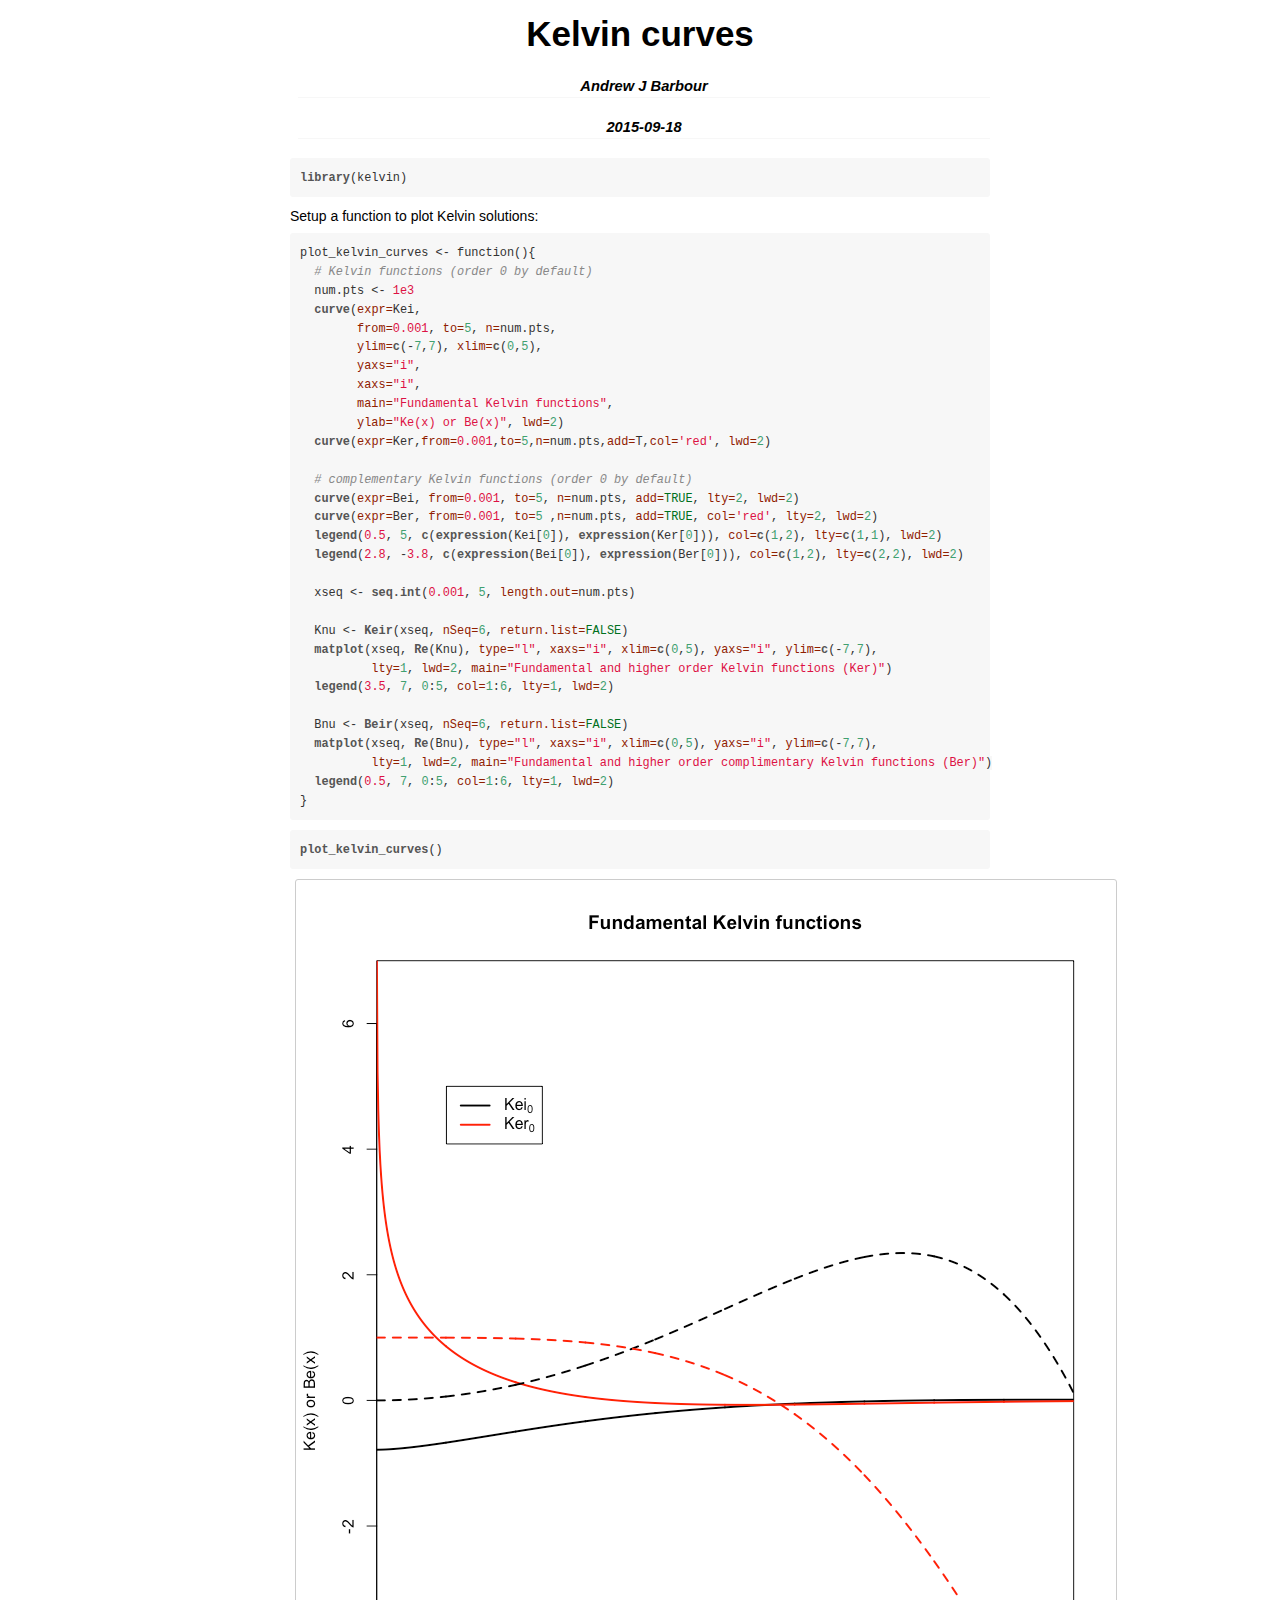
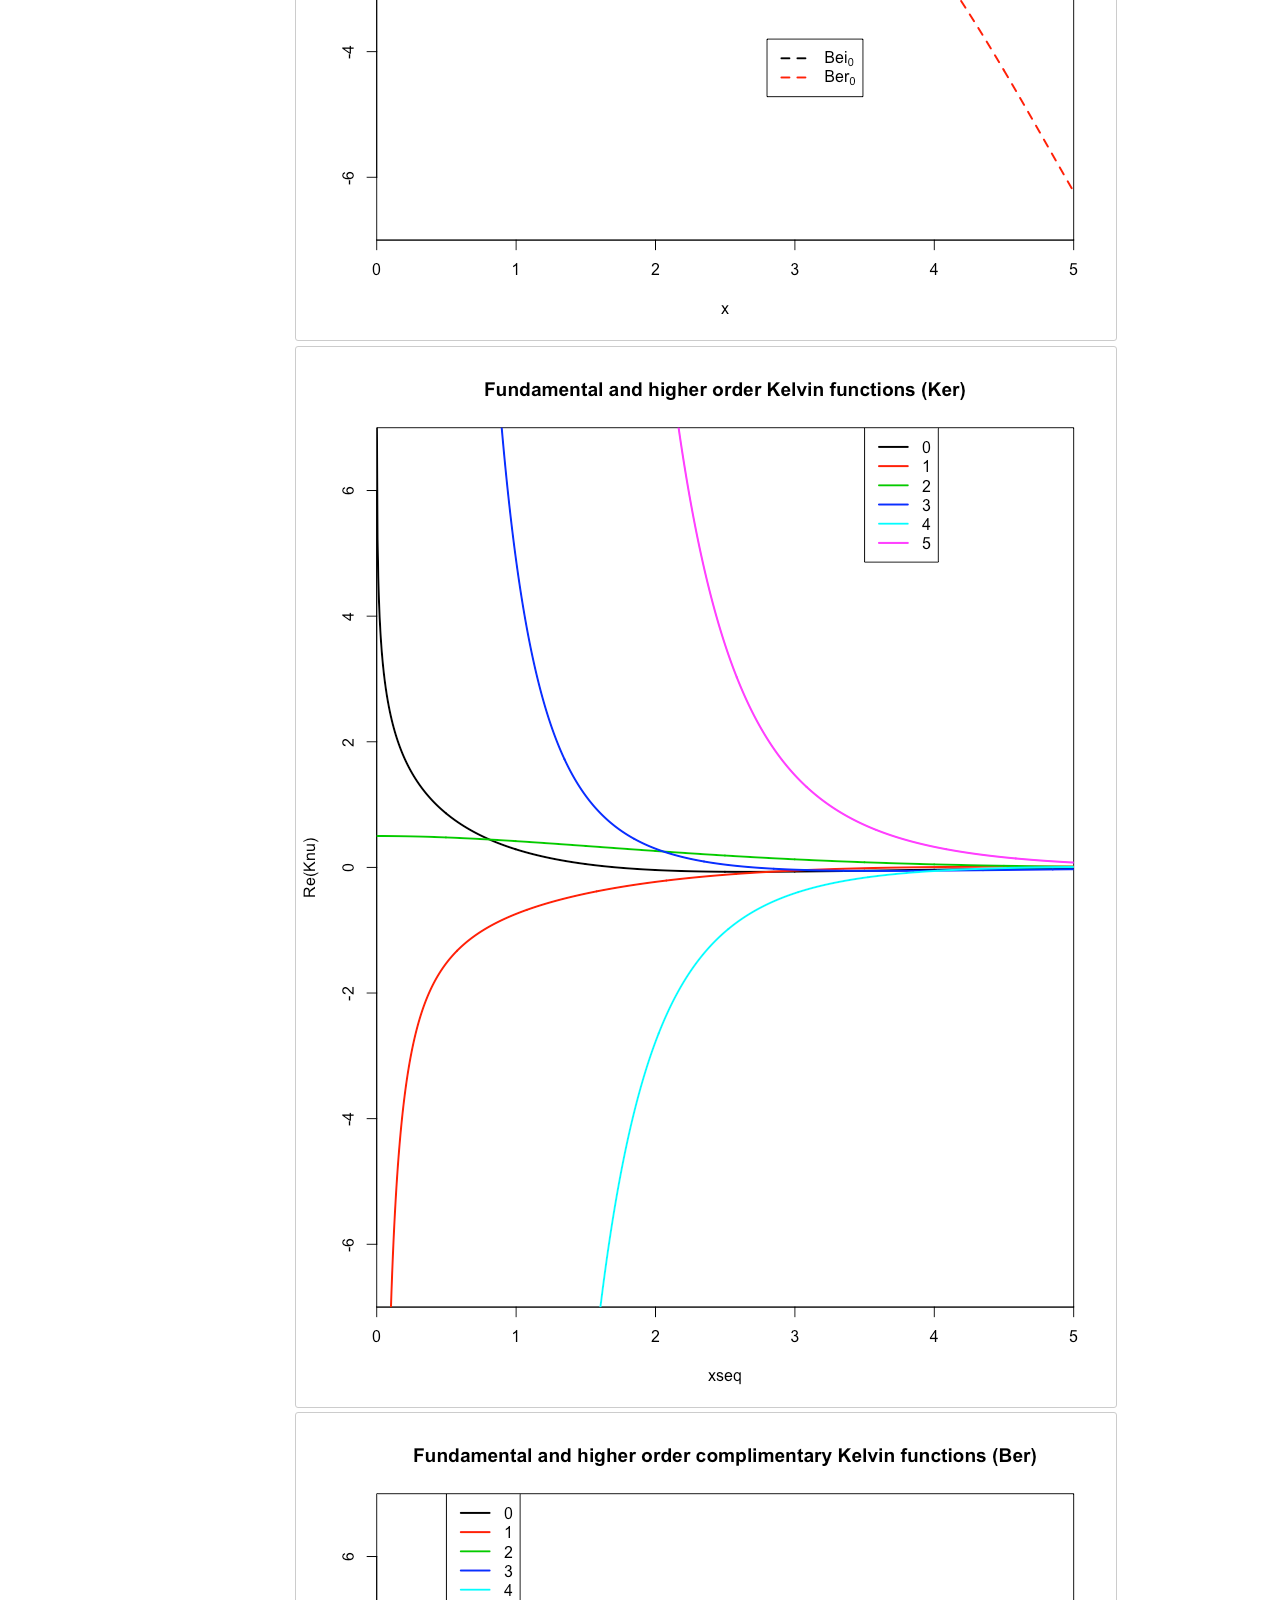
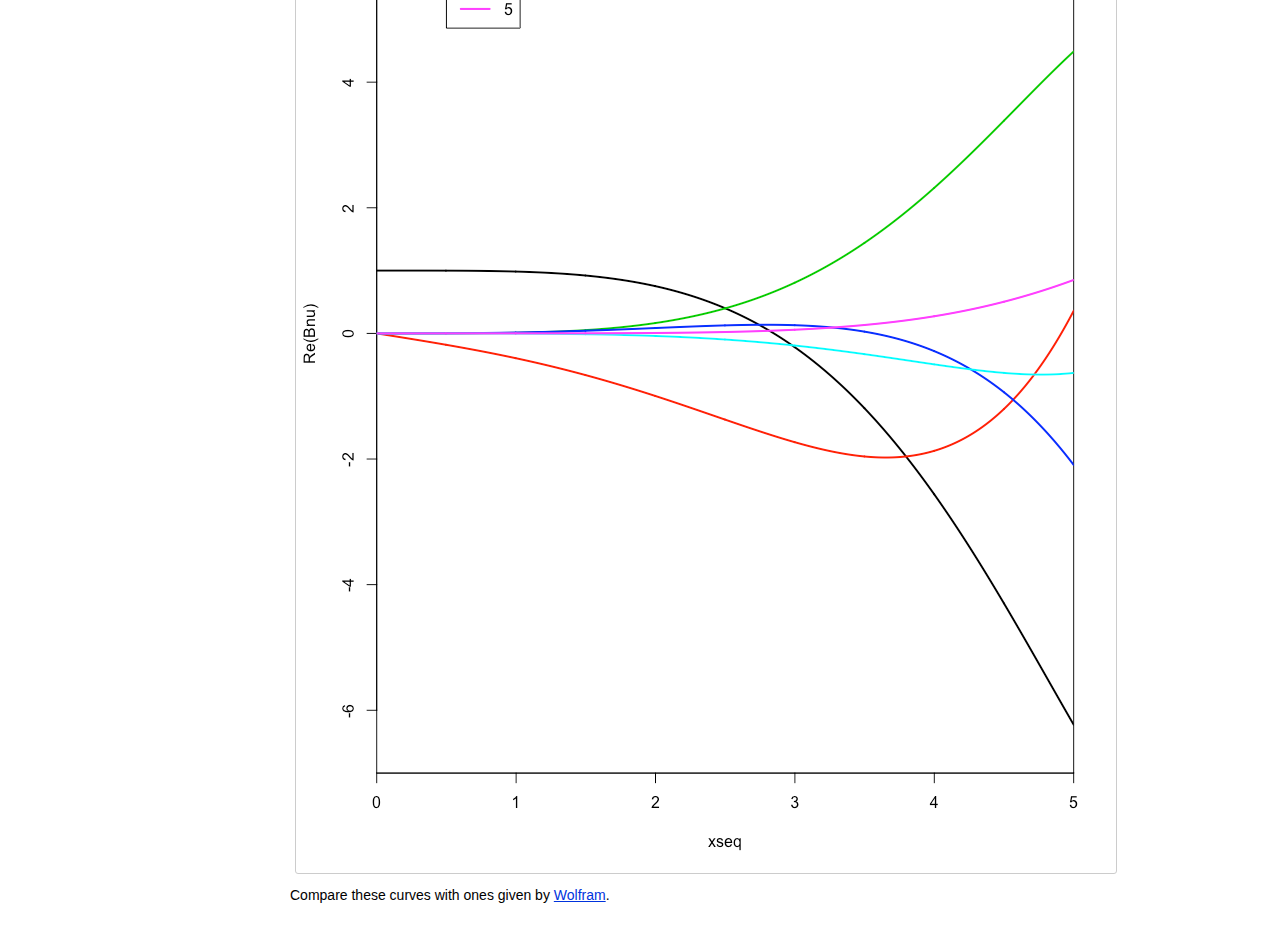
==== vignettes/Curves.html @ 6d27e676 "Lots of cleanup, and some unit and revdep tests. Starting travis integration." ====
<!DOCTYPE html>

<html xmlns="http://www.w3.org/1999/xhtml">

<head>

<meta charset="utf-8">
<meta http-equiv="Content-Type" content="text/html; charset=utf-8" />
<meta name="generator" content="pandoc" />

<meta name="author" content="Andrew J Barbour" />

<meta name="date" content="2015-09-18" />

<title>Kelvin curves</title>



<style type="text/css">code{white-space: pre;}</style>
<style type="text/css">
table.sourceCode, tr.sourceCode, td.lineNumbers, td.sourceCode {
  margin: 0; padding: 0; vertical-align: baseline; border: none; }
table.sourceCode { width: 100%; line-height: 100%; }
td.lineNumbers { text-align: right; padding-right: 4px; padding-left: 4px; color: #aaaaaa; border-right: 1px solid #aaaaaa; }
td.sourceCode { padding-left: 5px; }
code > span.kw { color: #007020; font-weight: bold; }
code > span.dt { color: #902000; }
code > span.dv { color: #40a070; }
code > span.bn { color: #40a070; }
code > span.fl { color: #40a070; }
code > span.ch { color: #4070a0; }
code > span.st { color: #4070a0; }
code > span.co { color: #60a0b0; font-style: italic; }
code > span.ot { color: #007020; }
code > span.al { color: #ff0000; font-weight: bold; }
code > span.fu { color: #06287e; }
code > span.er { color: #ff0000; font-weight: bold; }
</style>
<style type="text/css">
  pre:not([class]) {
    background-color: white;
  }
</style>


<link href="data:text/css,body%20%7B%0A%20%20background%2Dcolor%3A%20%23fff%3B%0A%20%20margin%3A%201em%20auto%3B%0A%20%20max%2Dwidth%3A%20700px%3B%0A%20%20overflow%3A%20visible%3B%0A%20%20padding%2Dleft%3A%202em%3B%0A%20%20padding%2Dright%3A%202em%3B%0A%20%20font%2Dfamily%3A%20%22Open%20Sans%22%2C%20%22Helvetica%20Neue%22%2C%20Helvetica%2C%20Arial%2C%20sans%2Dserif%3B%0A%20%20font%2Dsize%3A%2014px%3B%0A%20%20line%2Dheight%3A%201%2E35%3B%0A%7D%0A%0A%23header%20%7B%0A%20%20text%2Dalign%3A%20center%3B%0A%7D%0A%0A%23TOC%20%7B%0A%20%20clear%3A%20both%3B%0A%20%20margin%3A%200%200%2010px%2010px%3B%0A%20%20padding%3A%204px%3B%0A%20%20width%3A%20400px%3B%0A%20%20border%3A%201px%20solid%20%23CCCCCC%3B%0A%20%20border%2Dradius%3A%205px%3B%0A%0A%20%20background%2Dcolor%3A%20%23f6f6f6%3B%0A%20%20font%2Dsize%3A%2013px%3B%0A%20%20line%2Dheight%3A%201%2E3%3B%0A%7D%0A%20%20%23TOC%20%2Etoctitle%20%7B%0A%20%20%20%20font%2Dweight%3A%20bold%3B%0A%20%20%20%20font%2Dsize%3A%2015px%3B%0A%20%20%20%20margin%2Dleft%3A%205px%3B%0A%20%20%7D%0A%0A%20%20%23TOC%20ul%20%7B%0A%20%20%20%20padding%2Dleft%3A%2040px%3B%0A%20%20%20%20margin%2Dleft%3A%20%2D1%2E5em%3B%0A%20%20%20%20margin%2Dtop%3A%205px%3B%0A%20%20%20%20margin%2Dbottom%3A%205px%3B%0A%20%20%7D%0A%20%20%23TOC%20ul%20ul%20%7B%0A%20%20%20%20margin%2Dleft%3A%20%2D2em%3B%0A%20%20%7D%0A%20%20%23TOC%20li%20%7B%0A%20%20%20%20line%2Dheight%3A%2016px%3B%0A%20%20%7D%0A%0Atable%20%7B%0A%20%20margin%3A%201em%20auto%3B%0A%20%20border%2Dwidth%3A%201px%3B%0A%20%20border%2Dcolor%3A%20%23DDDDDD%3B%0A%20%20border%2Dstyle%3A%20outset%3B%0A%20%20border%2Dcollapse%3A%20collapse%3B%0A%7D%0Atable%20th%20%7B%0A%20%20border%2Dwidth%3A%202px%3B%0A%20%20padding%3A%205px%3B%0A%20%20border%2Dstyle%3A%20inset%3B%0A%7D%0Atable%20td%20%7B%0A%20%20border%2Dwidth%3A%201px%3B%0A%20%20border%2Dstyle%3A%20inset%3B%0A%20%20line%2Dheight%3A%2018px%3B%0A%20%20padding%3A%205px%205px%3B%0A%7D%0Atable%2C%20table%20th%2C%20table%20td%20%7B%0A%20%20border%2Dleft%2Dstyle%3A%20none%3B%0A%20%20border%2Dright%2Dstyle%3A%20none%3B%0A%7D%0Atable%20thead%2C%20table%20tr%2Eeven%20%7B%0A%20%20background%2Dcolor%3A%20%23f7f7f7%3B%0A%7D%0A%0Ap%20%7B%0A%20%20margin%3A%200%2E5em%200%3B%0A%7D%0A%0Ablockquote%20%7B%0A%20%20background%2Dcolor%3A%20%23f6f6f6%3B%0A%20%20padding%3A%200%2E25em%200%2E75em%3B%0A%7D%0A%0Ahr%20%7B%0A%20%20border%2Dstyle%3A%20solid%3B%0A%20%20border%3A%20none%3B%0A%20%20border%2Dtop%3A%201px%20solid%20%23777%3B%0A%20%20margin%3A%2028px%200%3B%0A%7D%0A%0Adl%20%7B%0A%20%20margin%2Dleft%3A%200%3B%0A%7D%0A%20%20dl%20dd%20%7B%0A%20%20%20%20margin%2Dbottom%3A%2013px%3B%0A%20%20%20%20margin%2Dleft%3A%2013px%3B%0A%20%20%7D%0A%20%20dl%20dt%20%7B%0A%20%20%20%20font%2Dweight%3A%20bold%3B%0A%20%20%7D%0A%0Aul%20%7B%0A%20%20margin%2Dtop%3A%200%3B%0A%7D%0A%20%20ul%20li%20%7B%0A%20%20%20%20list%2Dstyle%3A%20circle%20outside%3B%0A%20%20%7D%0A%20%20ul%20ul%20%7B%0A%20%20%20%20margin%2Dbottom%3A%200%3B%0A%20%20%7D%0A%0Apre%2C%20code%20%7B%0A%20%20background%2Dcolor%3A%20%23f7f7f7%3B%0A%20%20border%2Dradius%3A%203px%3B%0A%20%20color%3A%20%23333%3B%0A%7D%0Apre%20%7B%0A%20%20white%2Dspace%3A%20pre%2Dwrap%3B%20%20%20%20%2F%2A%20Wrap%20long%20lines%20%2A%2F%0A%20%20border%2Dradius%3A%203px%3B%0A%20%20margin%3A%205px%200px%2010px%200px%3B%0A%20%20padding%3A%2010px%3B%0A%7D%0Apre%3Anot%28%5Bclass%5D%29%20%7B%0A%20%20background%2Dcolor%3A%20%23f7f7f7%3B%0A%7D%0A%0Acode%20%7B%0A%20%20font%2Dfamily%3A%20Consolas%2C%20Monaco%2C%20%27Courier%20New%27%2C%20monospace%3B%0A%20%20font%2Dsize%3A%2085%25%3B%0A%7D%0Ap%20%3E%20code%2C%20li%20%3E%20code%20%7B%0A%20%20padding%3A%202px%200px%3B%0A%7D%0A%0Adiv%2Efigure%20%7B%0A%20%20text%2Dalign%3A%20center%3B%0A%7D%0Aimg%20%7B%0A%20%20background%2Dcolor%3A%20%23FFFFFF%3B%0A%20%20padding%3A%202px%3B%0A%20%20border%3A%201px%20solid%20%23DDDDDD%3B%0A%20%20border%2Dradius%3A%203px%3B%0A%20%20border%3A%201px%20solid%20%23CCCCCC%3B%0A%20%20margin%3A%200%205px%3B%0A%7D%0A%0Ah1%20%7B%0A%20%20margin%2Dtop%3A%200%3B%0A%20%20font%2Dsize%3A%2035px%3B%0A%20%20line%2Dheight%3A%2040px%3B%0A%7D%0A%0Ah2%20%7B%0A%20%20border%2Dbottom%3A%204px%20solid%20%23f7f7f7%3B%0A%20%20padding%2Dtop%3A%2010px%3B%0A%20%20padding%2Dbottom%3A%202px%3B%0A%20%20font%2Dsize%3A%20145%25%3B%0A%7D%0A%0Ah3%20%7B%0A%20%20border%2Dbottom%3A%202px%20solid%20%23f7f7f7%3B%0A%20%20padding%2Dtop%3A%2010px%3B%0A%20%20font%2Dsize%3A%20120%25%3B%0A%7D%0A%0Ah4%20%7B%0A%20%20border%2Dbottom%3A%201px%20solid%20%23f7f7f7%3B%0A%20%20margin%2Dleft%3A%208px%3B%0A%20%20font%2Dsize%3A%20105%25%3B%0A%7D%0A%0Ah5%2C%20h6%20%7B%0A%20%20border%2Dbottom%3A%201px%20solid%20%23ccc%3B%0A%20%20font%2Dsize%3A%20105%25%3B%0A%7D%0A%0Aa%20%7B%0A%20%20color%3A%20%230033dd%3B%0A%20%20text%2Ddecoration%3A%20none%3B%0A%7D%0A%20%20a%3Ahover%20%7B%0A%20%20%20%20color%3A%20%236666ff%3B%20%7D%0A%20%20a%3Avisited%20%7B%0A%20%20%20%20color%3A%20%23800080%3B%20%7D%0A%20%20a%3Avisited%3Ahover%20%7B%0A%20%20%20%20color%3A%20%23BB00BB%3B%20%7D%0A%20%20a%5Bhref%5E%3D%22http%3A%22%5D%20%7B%0A%20%20%20%20text%2Ddecoration%3A%20underline%3B%20%7D%0A%20%20a%5Bhref%5E%3D%22https%3A%22%5D%20%7B%0A%20%20%20%20text%2Ddecoration%3A%20underline%3B%20%7D%0A%0A%2F%2A%20Class%20described%20in%20https%3A%2F%2Fbenjeffrey%2Ecom%2Fposts%2Fpandoc%2Dsyntax%2Dhighlighting%2Dcss%0A%20%20%20Colours%20from%20https%3A%2F%2Fgist%2Egithub%2Ecom%2Frobsimmons%2F1172277%20%2A%2F%0A%0Acode%20%3E%20span%2Ekw%20%7B%20color%3A%20%23555%3B%20font%2Dweight%3A%20bold%3B%20%7D%20%2F%2A%20Keyword%20%2A%2F%0Acode%20%3E%20span%2Edt%20%7B%20color%3A%20%23902000%3B%20%7D%20%2F%2A%20DataType%20%2A%2F%0Acode%20%3E%20span%2Edv%20%7B%20color%3A%20%2340a070%3B%20%7D%20%2F%2A%20DecVal%20%28decimal%20values%29%20%2A%2F%0Acode%20%3E%20span%2Ebn%20%7B%20color%3A%20%23d14%3B%20%7D%20%2F%2A%20BaseN%20%2A%2F%0Acode%20%3E%20span%2Efl%20%7B%20color%3A%20%23d14%3B%20%7D%20%2F%2A%20Float%20%2A%2F%0Acode%20%3E%20span%2Ech%20%7B%20color%3A%20%23d14%3B%20%7D%20%2F%2A%20Char%20%2A%2F%0Acode%20%3E%20span%2Est%20%7B%20color%3A%20%23d14%3B%20%7D%20%2F%2A%20String%20%2A%2F%0Acode%20%3E%20span%2Eco%20%7B%20color%3A%20%23888888%3B%20font%2Dstyle%3A%20italic%3B%20%7D%20%2F%2A%20Comment%20%2A%2F%0Acode%20%3E%20span%2Eot%20%7B%20color%3A%20%23007020%3B%20%7D%20%2F%2A%20OtherToken%20%2A%2F%0Acode%20%3E%20span%2Eal%20%7B%20color%3A%20%23ff0000%3B%20font%2Dweight%3A%20bold%3B%20%7D%20%2F%2A%20AlertToken%20%2A%2F%0Acode%20%3E%20span%2Efu%20%7B%20color%3A%20%23900%3B%20font%2Dweight%3A%20bold%3B%20%7D%20%2F%2A%20Function%20calls%20%2A%2F%20%0Acode%20%3E%20span%2Eer%20%7B%20color%3A%20%23a61717%3B%20background%2Dcolor%3A%20%23e3d2d2%3B%20%7D%20%2F%2A%20ErrorTok%20%2A%2F%0A%0A" rel="stylesheet" type="text/css" />

</head>

<body>



<div id="header">
<h1 class="title">Kelvin curves</h1>
<h4 class="author"><em>Andrew J Barbour</em></h4>
<h4 class="date"><em>2015-09-18</em></h4>
</div>


<pre class="sourceCode r"><code class="sourceCode r"><span class="kw">library</span>(kelvin)</code></pre>
<p>Setup a function to plot Kelvin solutions:</p>
<pre class="sourceCode r"><code class="sourceCode r">plot_kelvin_curves &lt;-<span class="st"> </span>function(){
  <span class="co"># Kelvin functions (order 0 by default)</span>
  num.pts &lt;-<span class="st"> </span><span class="fl">1e3</span>
  <span class="kw">curve</span>(<span class="dt">expr=</span>Kei,
        <span class="dt">from=</span><span class="fl">0.001</span>, <span class="dt">to=</span><span class="dv">5</span>, <span class="dt">n=</span>num.pts,
        <span class="dt">ylim=</span><span class="kw">c</span>(-<span class="dv">7</span>,<span class="dv">7</span>), <span class="dt">xlim=</span><span class="kw">c</span>(<span class="dv">0</span>,<span class="dv">5</span>), 
        <span class="dt">yaxs=</span><span class="st">&quot;i&quot;</span>,
        <span class="dt">xaxs=</span><span class="st">&quot;i&quot;</span>,
        <span class="dt">main=</span><span class="st">&quot;Fundamental Kelvin functions&quot;</span>,
        <span class="dt">ylab=</span><span class="st">&quot;Ke(x) or Be(x)&quot;</span>, <span class="dt">lwd=</span><span class="dv">2</span>)
  <span class="kw">curve</span>(<span class="dt">expr=</span>Ker,<span class="dt">from=</span><span class="fl">0.001</span>,<span class="dt">to=</span><span class="dv">5</span>,<span class="dt">n=</span>num.pts,<span class="dt">add=</span>T,<span class="dt">col=</span><span class="st">'red'</span>, <span class="dt">lwd=</span><span class="dv">2</span>)
  
  <span class="co"># complementary Kelvin functions (order 0 by default)</span>
  <span class="kw">curve</span>(<span class="dt">expr=</span>Bei, <span class="dt">from=</span><span class="fl">0.001</span>, <span class="dt">to=</span><span class="dv">5</span>, <span class="dt">n=</span>num.pts, <span class="dt">add=</span><span class="ot">TRUE</span>, <span class="dt">lty=</span><span class="dv">2</span>, <span class="dt">lwd=</span><span class="dv">2</span>)
  <span class="kw">curve</span>(<span class="dt">expr=</span>Ber, <span class="dt">from=</span><span class="fl">0.001</span>, <span class="dt">to=</span><span class="dv">5</span> ,<span class="dt">n=</span>num.pts, <span class="dt">add=</span><span class="ot">TRUE</span>, <span class="dt">col=</span><span class="st">'red'</span>, <span class="dt">lty=</span><span class="dv">2</span>, <span class="dt">lwd=</span><span class="dv">2</span>)
  <span class="kw">legend</span>(<span class="fl">0.5</span>, <span class="dv">5</span>, <span class="kw">c</span>(<span class="kw">expression</span>(Kei[<span class="dv">0</span>]), <span class="kw">expression</span>(Ker[<span class="dv">0</span>])), <span class="dt">col=</span><span class="kw">c</span>(<span class="dv">1</span>,<span class="dv">2</span>), <span class="dt">lty=</span><span class="kw">c</span>(<span class="dv">1</span>,<span class="dv">1</span>), <span class="dt">lwd=</span><span class="dv">2</span>)
  <span class="kw">legend</span>(<span class="fl">2.8</span>, -<span class="fl">3.8</span>, <span class="kw">c</span>(<span class="kw">expression</span>(Bei[<span class="dv">0</span>]), <span class="kw">expression</span>(Ber[<span class="dv">0</span>])), <span class="dt">col=</span><span class="kw">c</span>(<span class="dv">1</span>,<span class="dv">2</span>), <span class="dt">lty=</span><span class="kw">c</span>(<span class="dv">2</span>,<span class="dv">2</span>), <span class="dt">lwd=</span><span class="dv">2</span>)
  
  xseq &lt;-<span class="st"> </span><span class="kw">seq.int</span>(<span class="fl">0.001</span>, <span class="dv">5</span>, <span class="dt">length.out=</span>num.pts)
  
  Knu &lt;-<span class="st"> </span><span class="kw">Keir</span>(xseq, <span class="dt">nSeq=</span><span class="dv">6</span>, <span class="dt">return.list=</span><span class="ot">FALSE</span>)
  <span class="kw">matplot</span>(xseq, <span class="kw">Re</span>(Knu), <span class="dt">type=</span><span class="st">&quot;l&quot;</span>, <span class="dt">xaxs=</span><span class="st">&quot;i&quot;</span>, <span class="dt">xlim=</span><span class="kw">c</span>(<span class="dv">0</span>,<span class="dv">5</span>), <span class="dt">yaxs=</span><span class="st">&quot;i&quot;</span>, <span class="dt">ylim=</span><span class="kw">c</span>(-<span class="dv">7</span>,<span class="dv">7</span>),
          <span class="dt">lty=</span><span class="dv">1</span>, <span class="dt">lwd=</span><span class="dv">2</span>, <span class="dt">main=</span><span class="st">&quot;Fundamental and higher order Kelvin functions (Ker)&quot;</span>)
  <span class="kw">legend</span>(<span class="fl">3.5</span>, <span class="dv">7</span>, <span class="dv">0</span>:<span class="dv">5</span>, <span class="dt">col=</span><span class="dv">1</span>:<span class="dv">6</span>, <span class="dt">lty=</span><span class="dv">1</span>, <span class="dt">lwd=</span><span class="dv">2</span>)
  
  Bnu &lt;-<span class="st"> </span><span class="kw">Beir</span>(xseq, <span class="dt">nSeq=</span><span class="dv">6</span>, <span class="dt">return.list=</span><span class="ot">FALSE</span>)
  <span class="kw">matplot</span>(xseq, <span class="kw">Re</span>(Bnu), <span class="dt">type=</span><span class="st">&quot;l&quot;</span>, <span class="dt">xaxs=</span><span class="st">&quot;i&quot;</span>, <span class="dt">xlim=</span><span class="kw">c</span>(<span class="dv">0</span>,<span class="dv">5</span>), <span class="dt">yaxs=</span><span class="st">&quot;i&quot;</span>, <span class="dt">ylim=</span><span class="kw">c</span>(-<span class="dv">7</span>,<span class="dv">7</span>),
          <span class="dt">lty=</span><span class="dv">1</span>, <span class="dt">lwd=</span><span class="dv">2</span>, <span class="dt">main=</span><span class="st">&quot;Fundamental and higher order complimentary Kelvin functions (Ber)&quot;</span>)
  <span class="kw">legend</span>(<span class="fl">0.5</span>, <span class="dv">7</span>, <span class="dv">0</span>:<span class="dv">5</span>, <span class="dt">col=</span><span class="dv">1</span>:<span class="dv">6</span>, <span class="dt">lty=</span><span class="dv">1</span>, <span class="dt">lwd=</span><span class="dv">2</span>)
}</code></pre>
<pre class="sourceCode r"><code class="sourceCode r"><span class="kw">plot_kelvin_curves</span>()</code></pre>
<p><img src="[data-uri]" /> <img src="[data-uri]" /> <img src="[data-uri]" /></p>
<p>Compare these curves with ones given by <a href="http://mathworld.wolfram.com/KelvinFunctions.html">Wolfram</a>.</p>



<!-- dynamically load mathjax for compatibility with self-contained -->
<script>
  (function () {
    var script = document.createElement("script");
    script.type = "text/javascript";
    script.src  = "https://cdn.mathjax.org/mathjax/latest/MathJax.js?config=TeX-AMS-MML_HTMLorMML";
    document.getElementsByTagName("head")[0].appendChild(script);
  })();
</script>

</body>
</html>
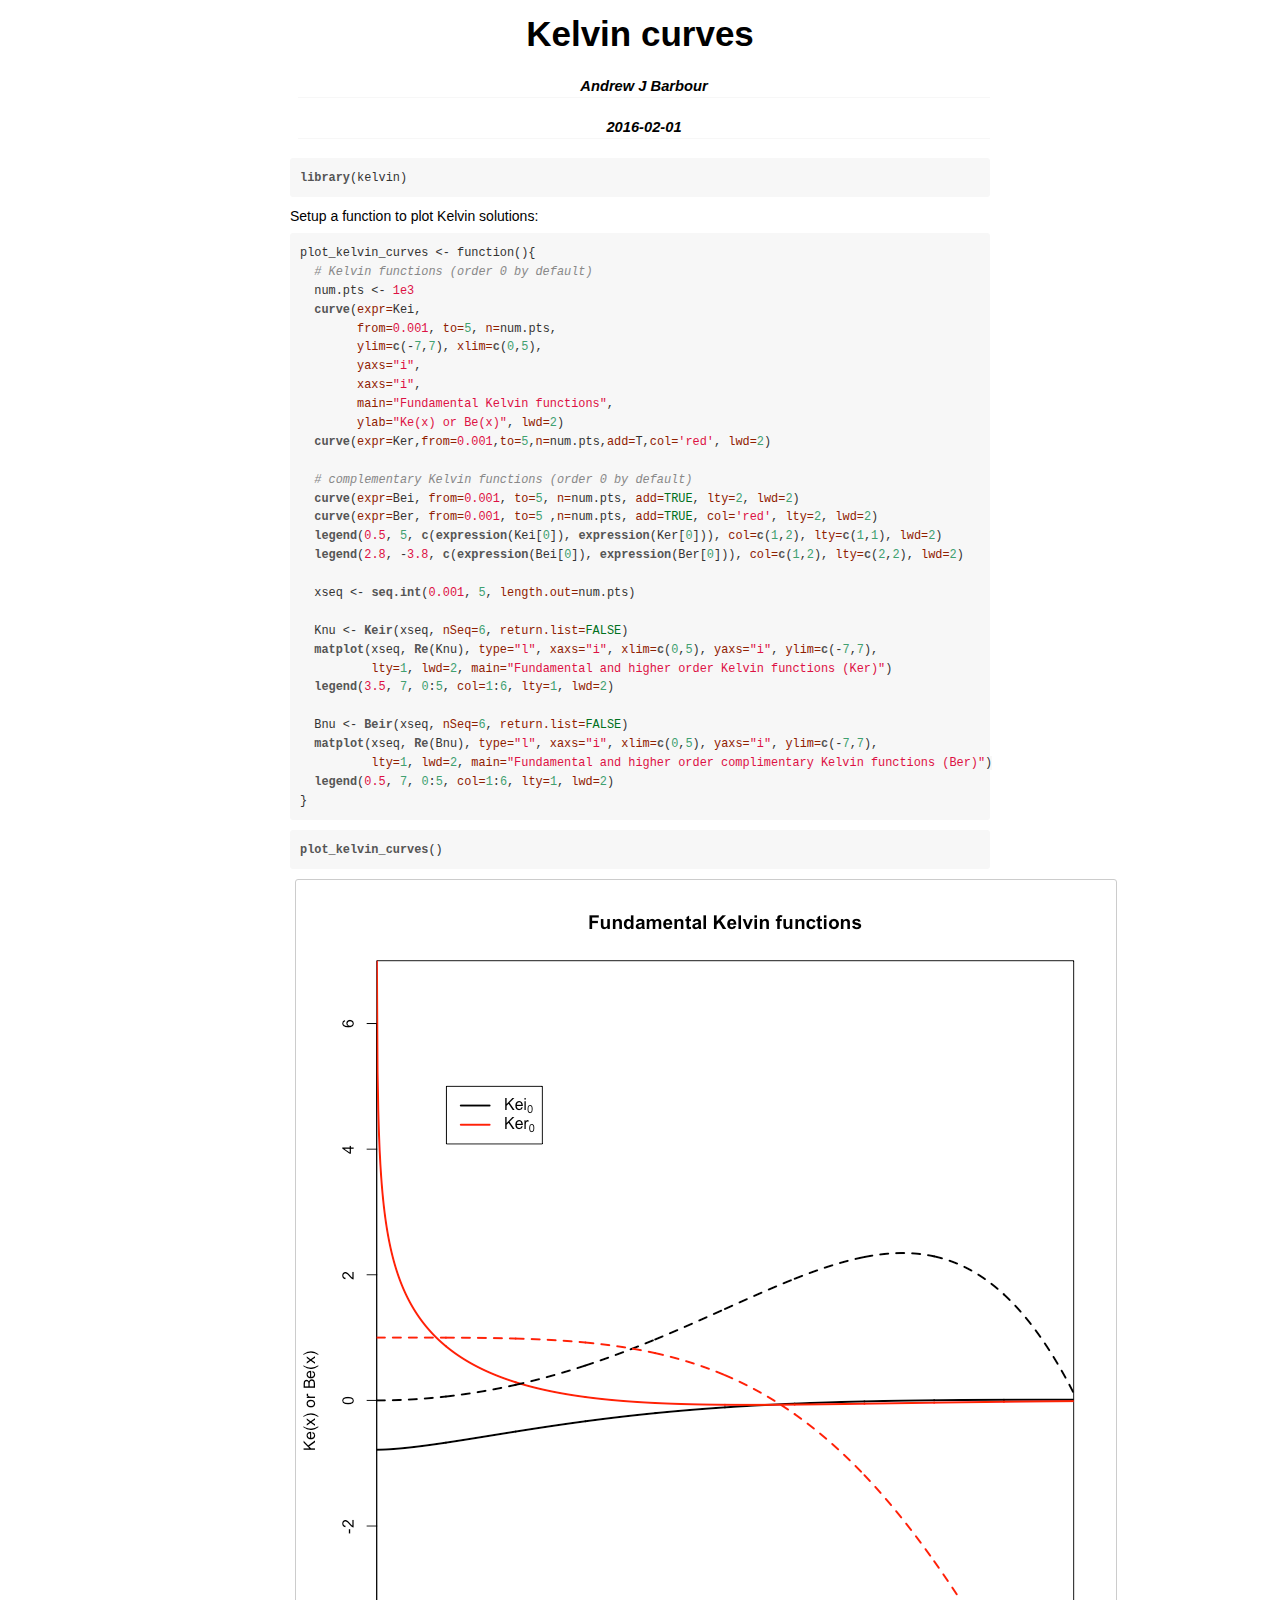
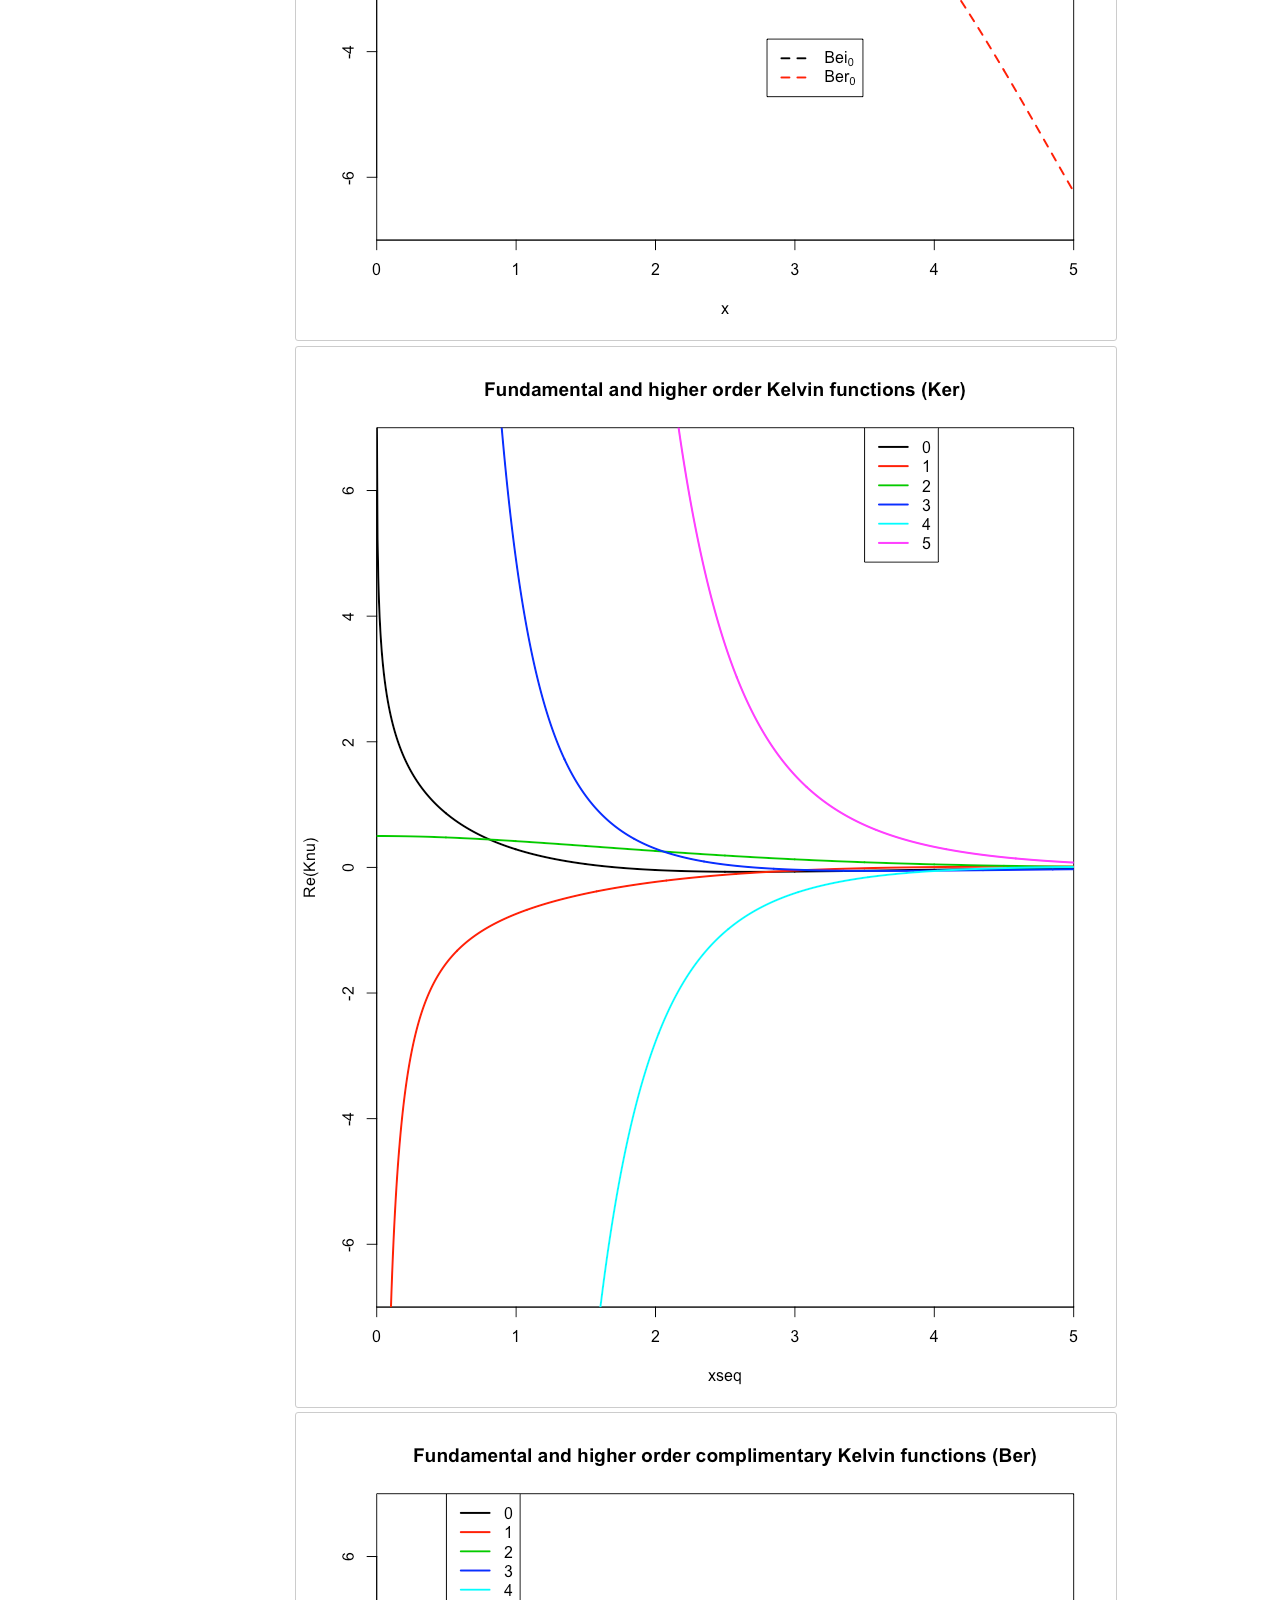
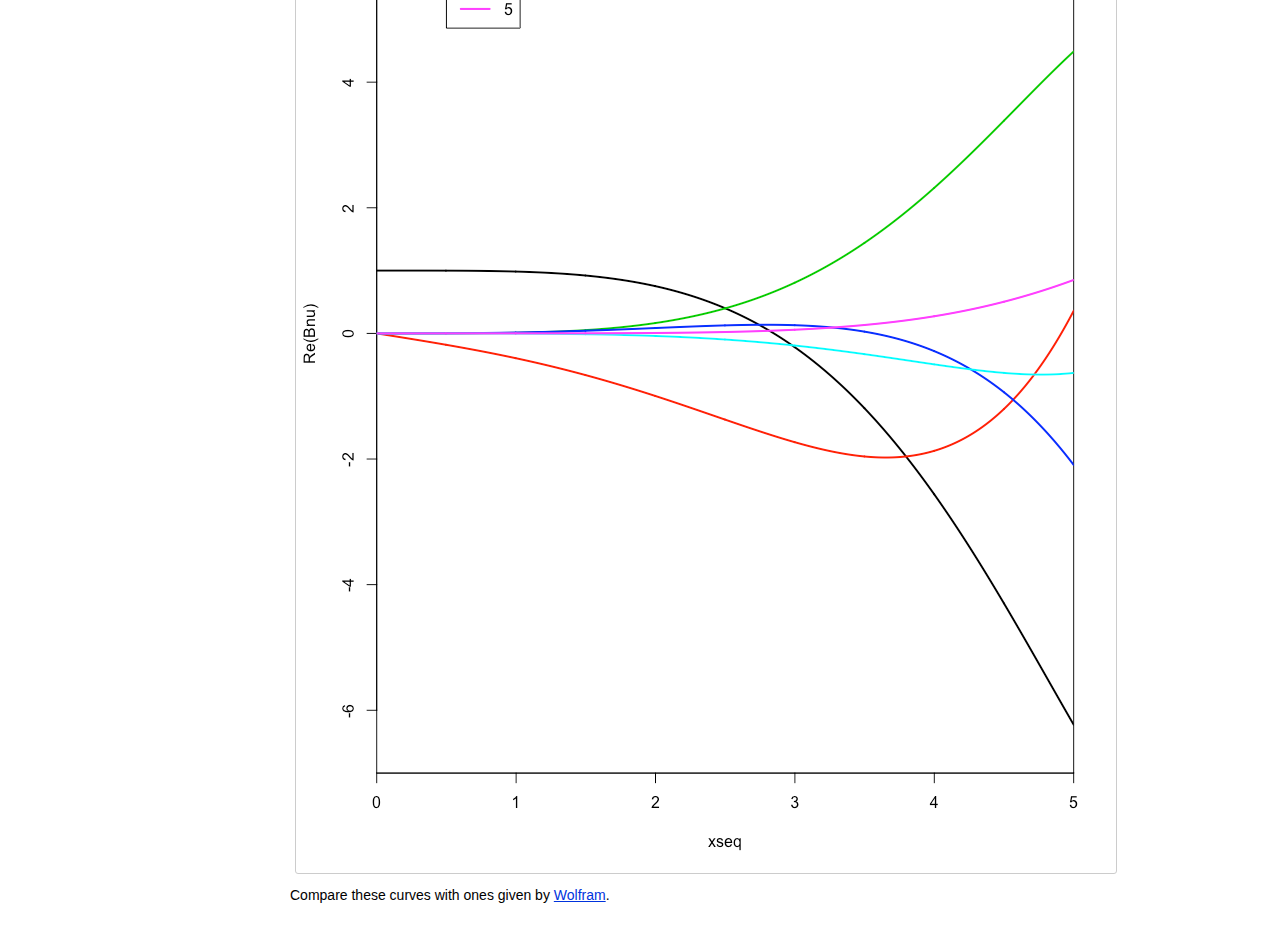
==== commit 8b39beb3: "rmarkdown error ??" ====
--- a/vignettes/Curves.html
+++ b/vignettes/Curves.html
@@ -10,7 +10,7 @@
 
 <meta name="author" content="Andrew J Barbour" />
 
-<meta name="date" content="2015-09-18" />
+<meta name="date" content="2016-02-01" />
 
 <title>Kelvin curves</title>
 
@@ -54,7 +54,7 @@
 <div id="header">
 <h1 class="title">Kelvin curves</h1>
 <h4 class="author"><em>Andrew J Barbour</em></h4>
-<h4 class="date"><em>2015-09-18</em></h4>
+<h4 class="date"><em>2016-02-01</em></h4>
 </div>
 
 
